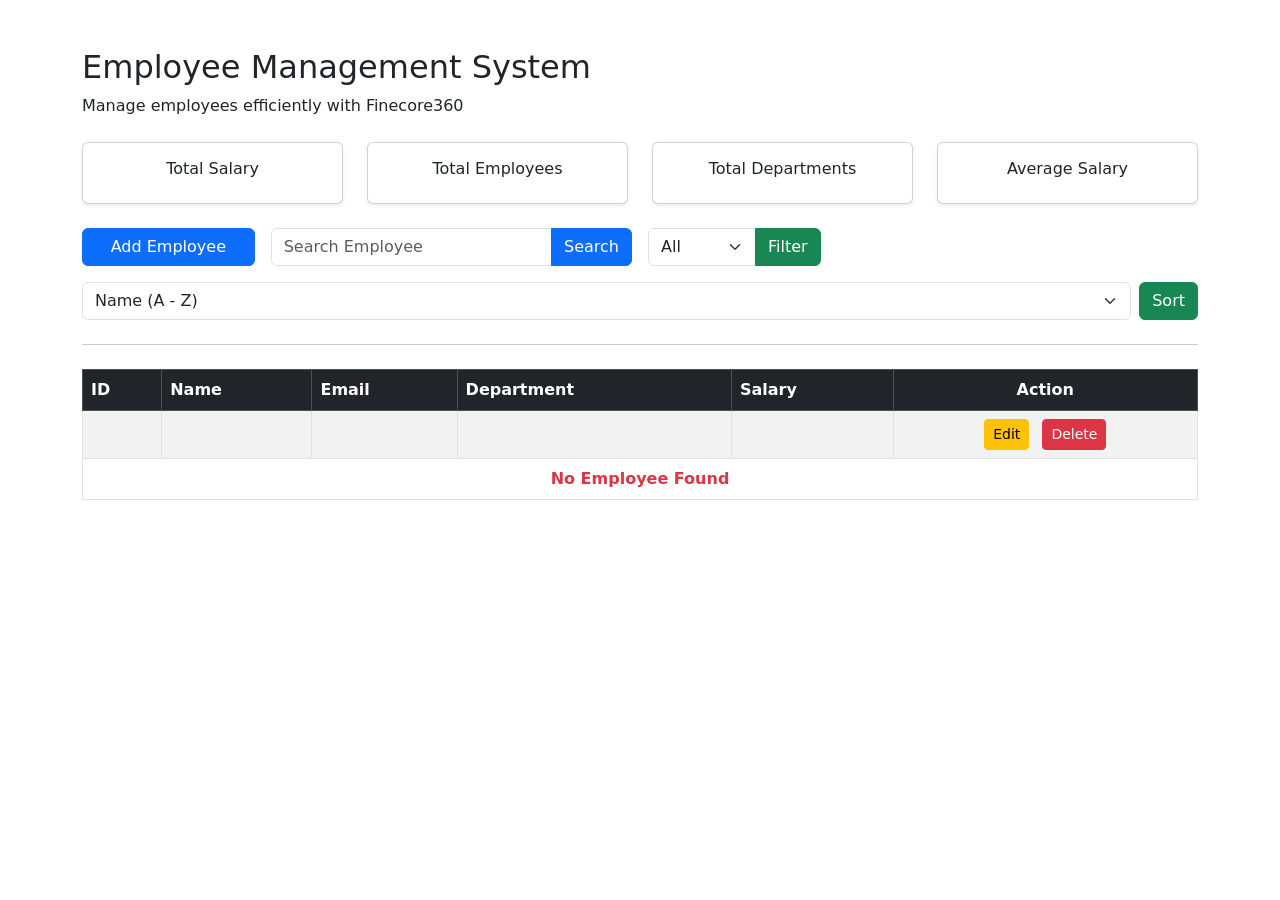
==== src/main/resources/templates/index.html @ 9b8b9c4b "Initial commit - Finecore360 Employee Management System" ====
<!doctype html>
<html xmlns:th="http://www.thymeleaf.org">
  <head>
    <meta charset="UTF-8" />
    <meta name="viewport" content="width=device-width, initial-scale=1.0" />

    <title>Finecore360 | Employee Management System</title>

    <!-- Bootstrap CSS -->
    <link
      href="https://cdn.jsdelivr.net/npm/bootstrap@5.3.7/dist/css/bootstrap.min.css"
      rel="stylesheet"
    />

    <!-- Custom CSS -->
    <link rel="stylesheet" th:href="@{/css/style.css}" />
  </head>

  <body>
    <div class="container mt-5">
      <div class="main-card">
        <!-- ===========================
             Page Heading
        ============================ -->

        <div class="mb-4">
          <h2 class="page-title">Employee Management System</h2>

          <p class="page-subtitle">
            Manage employees efficiently with Finecore360
          </p>
        </div>

        <!-- ===========================
             Top Action Bar
        ============================ -->
        <div class="row mb-4">

    <div class="col-md-3">

        <div class="card text-center shadow-sm">

            <div class="card-body">

                <h6>Total Salary</h6>

                <h3 th:text="${totalSalary}"></h3>

            </div>

        </div>

    </div>
    <div class="col-md-3">

    <div class="card text-center shadow-sm">

        <div class="card-body">

            <h6>Total Employees</h6>

            <h3 th:text="${totalEmployees}"></h3>

        </div>

    </div>

</div>
<div class="col-md-3">

    <div class="card text-center shadow-sm">

        <div class="card-body">

            <h6>Total Departments</h6>

            <h3 th:text="${totalDepartments}"></h3>

        </div>

    </div>

</div>
<div class="col-md-3">

    <div class="card text-center shadow-sm">

        <div class="card-body">

            <h6>Average Salary</h6>

            <h3 th:text="${averageSalary}"></h3>

        </div>

    </div>

</div>
</div>
        <div class="row g-3 align-items-end">
        

          <!-- Add Employee Button -->
          <div class="col-lg-2 col-md-6">
            <a th:href="@{/add}" class="btn btn-primary w-100">
              Add Employee
            </a>
          </div>
 
          <!-- Search Form -->
          <div class="col-lg-4 col-md-6">
            <form th:action="@{/search}" method="get">
              <div class="input-group">
                <input
                  type="text"
                  name="keyword"
                  class="form-control"
                  placeholder="Search Employee"
                />

                <button class="btn btn-primary" type="submit">Search</button>
              </div>
            </form>
          </div>
          <!-- Filter -->
          <div class="col-lg-2 col-md-6">
            <form th:action="@{/filter}" method="get">
              <div class="input-group">
                <select name="department" class="form-select">

    <option value="">All</option>

   <option th:each="department : ${departments}"
        th:value="${department}"
        th:text="${#strings.capitalize(department)}">
</option>

</select>

                <button class="btn btn-success" type="submit">Filter</button>
              </div>
            </form>
          </div>
          <form th:action="@{/sort}" method="get" class="d-flex">

    <select name="order" class="form-select me-2">

        <option value="asc">Name (A - Z)</option>

        <option value="desc">Name (Z - A)</option>

    </select>

    <button type="submit" class="btn btn-success">
        Sort
    </button>

</form>
        </div>

        <hr class="my-4" />

        <!-- Employee Table -->
        <div class="table-responsive">
          <table class="table table-bordered table-hover table-striped">
            <thead class="table-dark">
              <tr>
                <th>ID</th>
                <th>Name</th>
                <th>Email</th>
                <th>Department</th>
                <th>Salary</th>
                <th class="text-center">Action</th>
              </tr>
            </thead>

            <tbody>
              <tr th:each="employee : ${employees}">
                <td th:text="${employee.id}"></td>

                <td th:text="${employee.name}"></td>

                <td th:text="${employee.email}"></td>

                <td th:text="${employee.department}"></td>

                <td th:text="${employee.salary}"></td>

                <td class="text-center">
                  <a
                    th:href="@{/edit/{id}(id=${employee.id})}"
                    class="btn btn-warning btn-sm me-2"
                  >
                    Edit
                  </a>

                  <a
                    th:href="@{/delete/{id}(id=${employee.id})}"
                    class="btn btn-danger btn-sm"
                  >
                    Delete
                  </a>
                </td>
              </tr>

              <!-- Show message when no employee is available -->
              <tr th:if="${#lists.isEmpty(employees)}">
                <td colspan="6" class="text-center text-danger fw-bold">
                  No Employee Found
                </td>
              </tr>
            </tbody>
          </table>
          
        </div>
      </div>
    </div>

    <!-- Bootstrap JS -->
    <script src="https://cdn.jsdelivr.net/npm/bootstrap@5.3.7/dist/js/bootstrap.bundle.min.js"></script>
  </body>
</html>
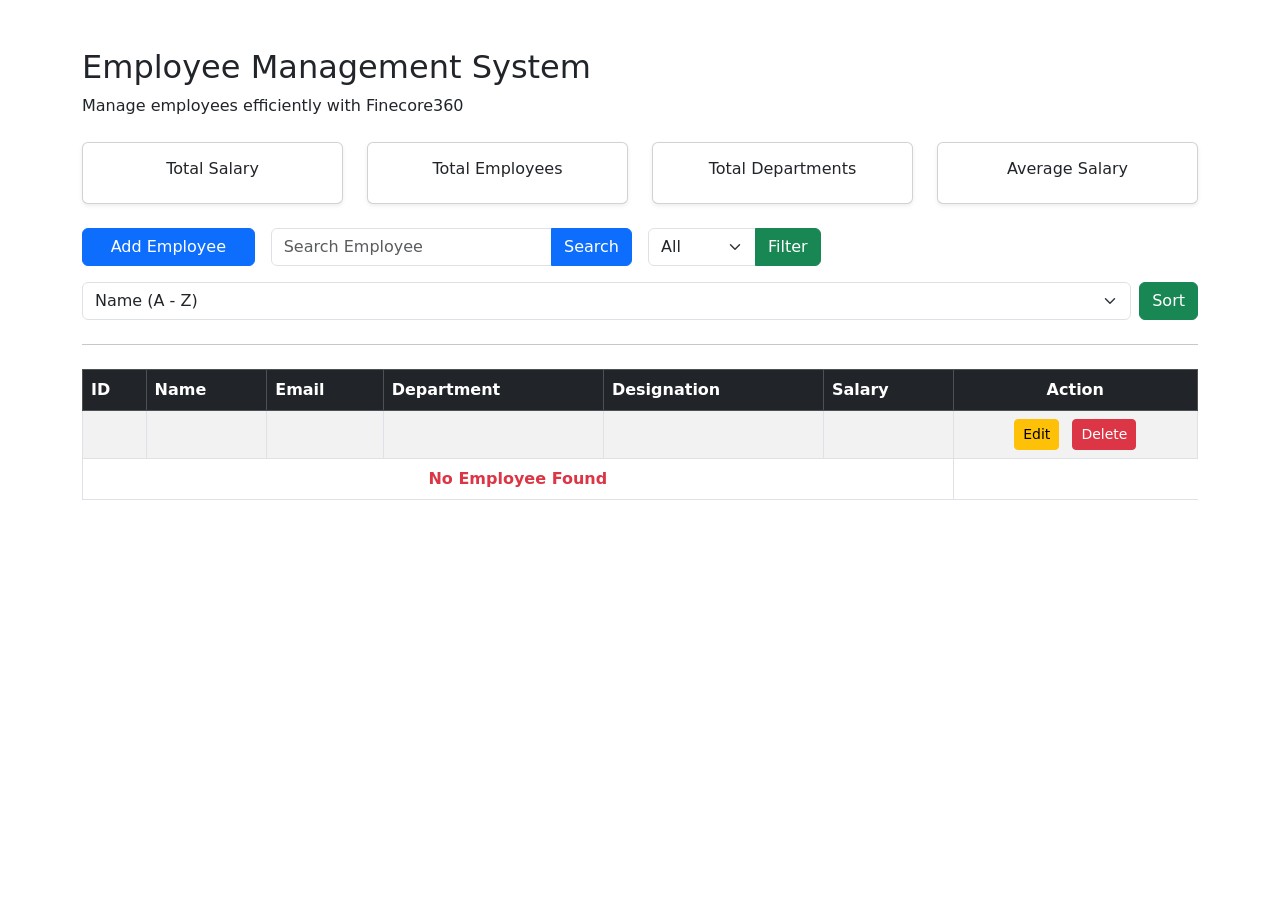
==== commit e220d1a2: "Complete employee designation integration" ====
--- a/src/main/resources/templates/index.html
+++ b/src/main/resources/templates/index.html
@@ -169,6 +169,7 @@
                 <th>Name</th>
                 <th>Email</th>
                 <th>Department</th>
+                <th>Designation</th>
                 <th>Salary</th>
                 <th class="text-center">Action</th>
               </tr>
@@ -182,8 +183,12 @@
 
                 <td th:text="${employee.email}"></td>
 
-                <td th:text="${employee.department}"></td>
-
+              <td th:text="${employee.department != null ? employee.department.departmentName : 'Not Assigned'}">
+</td>
+                <!-- Employee शी जोडलेली Designation दाखवतो -->
+              <!-- Employee ची Designation असेल तर तिचे नाव दाखवतो -->
+<td th:text="${employee.designation != null ? employee.designation.designationName : 'Not Assigned'}">
+</td>
                 <td th:text="${employee.salary}"></td>
 
                 <td class="text-center">
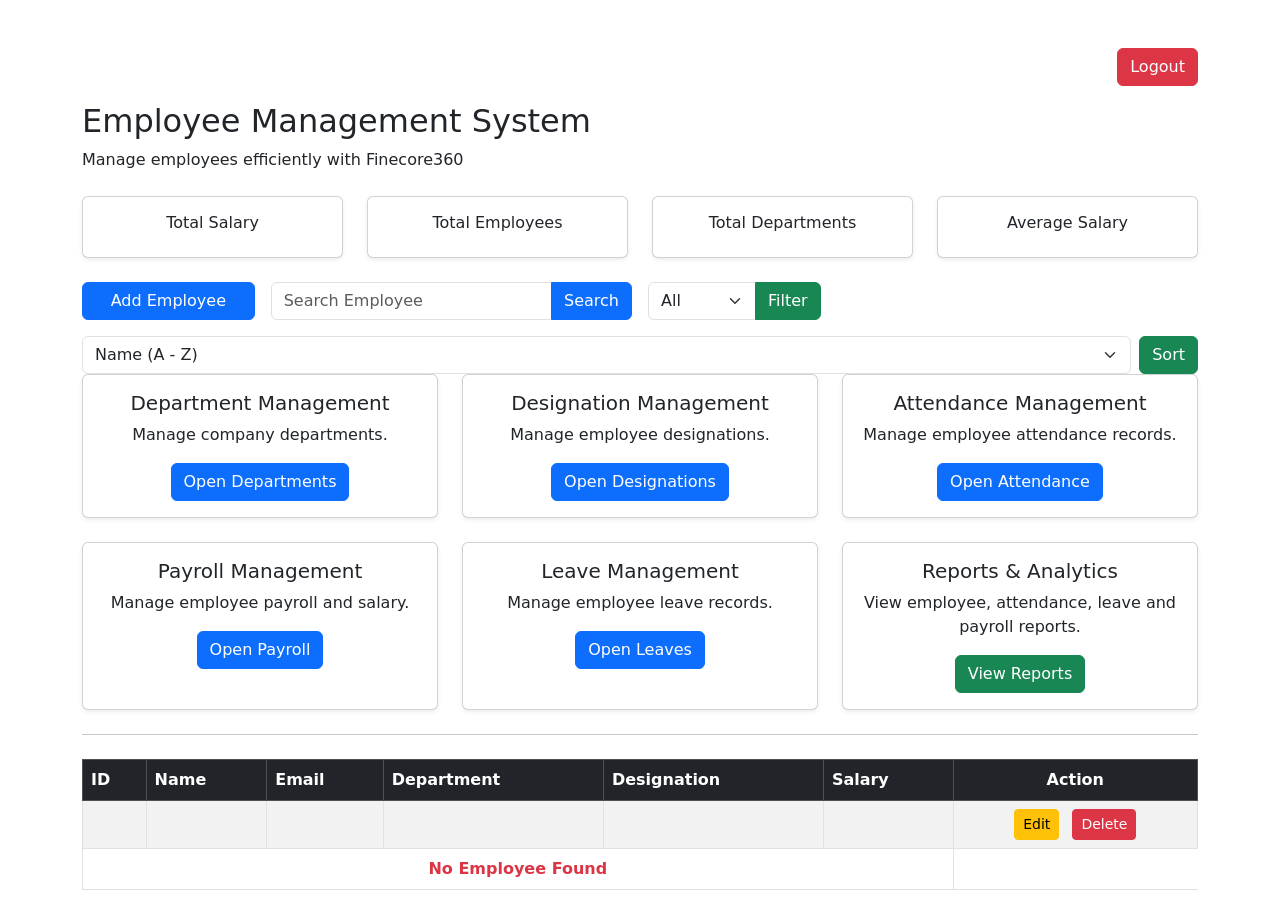
==== commit 7c8a7bd7: "Complete Finecore360 login module" ====
--- a/src/main/resources/templates/index.html
+++ b/src/main/resources/templates/index.html
@@ -14,10 +14,17 @@
 
     <!-- Custom CSS -->
     <link rel="stylesheet" th:href="@{/css/style.css}" />
+    
   </head>
 
   <body>
+    
     <div class="container mt-5">
+        <div class="d-flex justify-content-end mb-3">
+    <a href="/logout" class="btn btn-danger">
+        Logout
+    </a>
+</div>
       <div class="main-card">
         <!-- ===========================
              Page Heading
@@ -44,7 +51,9 @@
 
                 <h6>Total Salary</h6>
 
-                <h3 th:text="${totalSalary}"></h3>
+                <h3 class="salary-value"
+    th:text="${totalSalary}">
+</h3>
 
             </div>
 
@@ -89,7 +98,9 @@
 
             <h6>Average Salary</h6>
 
-            <h3 th:text="${averageSalary}"></h3>
+          <h3 class="salary-value"
+    th:text="${averageSalary}">
+</h3>
 
         </div>
 
@@ -158,6 +169,176 @@
 </form>
         </div>
 
+        <!-- =====================================
+     MODULE NAVIGATION CARDS
+     ===================================== -->
+
+<div class="row g-4 mb-4">
+
+
+    <!-- Department Module -->
+    <div class="col-lg-4 col-md-6">
+
+        <div class="card module-card h-100 shadow-sm">
+
+            <div class="card-body text-center">
+
+                <h5 class="card-title">
+                    Department Management
+                </h5>
+
+                <p class="card-text">
+                    Manage company departments.
+                </p>
+
+                <a th:href="@{/departments}"
+                   class="btn btn-primary">
+                    Open Departments
+                </a>
+
+            </div>
+
+        </div>
+
+    </div>
+
+
+    <!-- Designation Module -->
+    <div class="col-lg-4 col-md-6">
+
+        <div class="card module-card h-100 shadow-sm">
+
+            <div class="card-body text-center">
+
+                <h5 class="card-title">
+                    Designation Management
+                </h5>
+
+                <p class="card-text">
+                    Manage employee designations.
+                </p>
+
+                <a th:href="@{/designations}"
+                   class="btn btn-primary">
+                    Open Designations
+                </a>
+
+            </div>
+
+        </div>
+
+    </div>
+
+
+    <!-- Attendance Module -->
+    <div class="col-lg-4 col-md-6">
+
+        <div class="card module-card h-100 shadow-sm">
+
+            <div class="card-body text-center">
+
+                <h5 class="card-title">
+                    Attendance Management
+                </h5>
+
+                <p class="card-text">
+                    Manage employee attendance records.
+                </p>
+
+                <a th:href="@{/attendance-page}"
+                   class="btn btn-primary">
+                    Open Attendance
+                </a>
+
+            </div>
+
+        </div>
+
+    </div>
+
+
+    <!-- Payroll Module -->
+    <div class="col-lg-4 col-md-6">
+
+        <div class="card module-card h-100 shadow-sm">
+
+            <div class="card-body text-center">
+
+                <h5 class="card-title">
+                    Payroll Management
+                </h5>
+
+                <p class="card-text">
+                    Manage employee payroll and salary.
+                </p>
+
+                <a th:href="@{/payroll-page}"
+                   class="btn btn-primary">
+                    Open Payroll
+                </a>
+
+            </div>
+
+        </div>
+
+    </div>
+
+
+    <!-- Leave Module -->
+    <div class="col-lg-4 col-md-6">
+
+        <div class="card module-card h-100 shadow-sm">
+
+            <div class="card-body text-center">
+
+                <h5 class="card-title">
+                    Leave Management
+                </h5>
+
+                <p class="card-text">
+                    Manage employee leave records.
+                </p>
+
+                <a th:href="@{/leave-page}"
+                   class="btn btn-primary">
+                    Open Leaves
+                </a>
+
+            </div>
+
+        </div>
+
+    </div>
+
+
+    <!-- Reports Module -->
+    <div class="col-lg-4 col-md-6">
+
+        <div class="card module-card h-100 shadow-sm">
+
+            <div class="card-body text-center">
+
+                <h5 class="card-title">
+                    Reports & Analytics
+                </h5>
+
+                <p class="card-text">
+                    View employee, attendance, leave and payroll reports.
+                </p>
+
+                <a th:href="@{/reports}"
+                   class="btn btn-success">
+                    View Reports
+                </a>
+
+            </div>
+
+        </div>
+
+    </div>
+
+</div>
+
         <hr class="my-4" />
 
         <!-- Employee Table -->
@@ -189,8 +370,7 @@
               <!-- Employee ची Designation असेल तर तिचे नाव दाखवतो -->
 <td th:text="${employee.designation != null ? employee.designation.designationName : 'Not Assigned'}">
 </td>
-                <td th:text="${employee.salary}"></td>
-
+             <td th:text="${#numbers.formatDecimal(employee.salary, 1, 'COMMA', 2, 'POINT')}"></td>
                 <td class="text-center">
                   <a
                     th:href="@{/edit/{id}(id=${employee.id})}"
